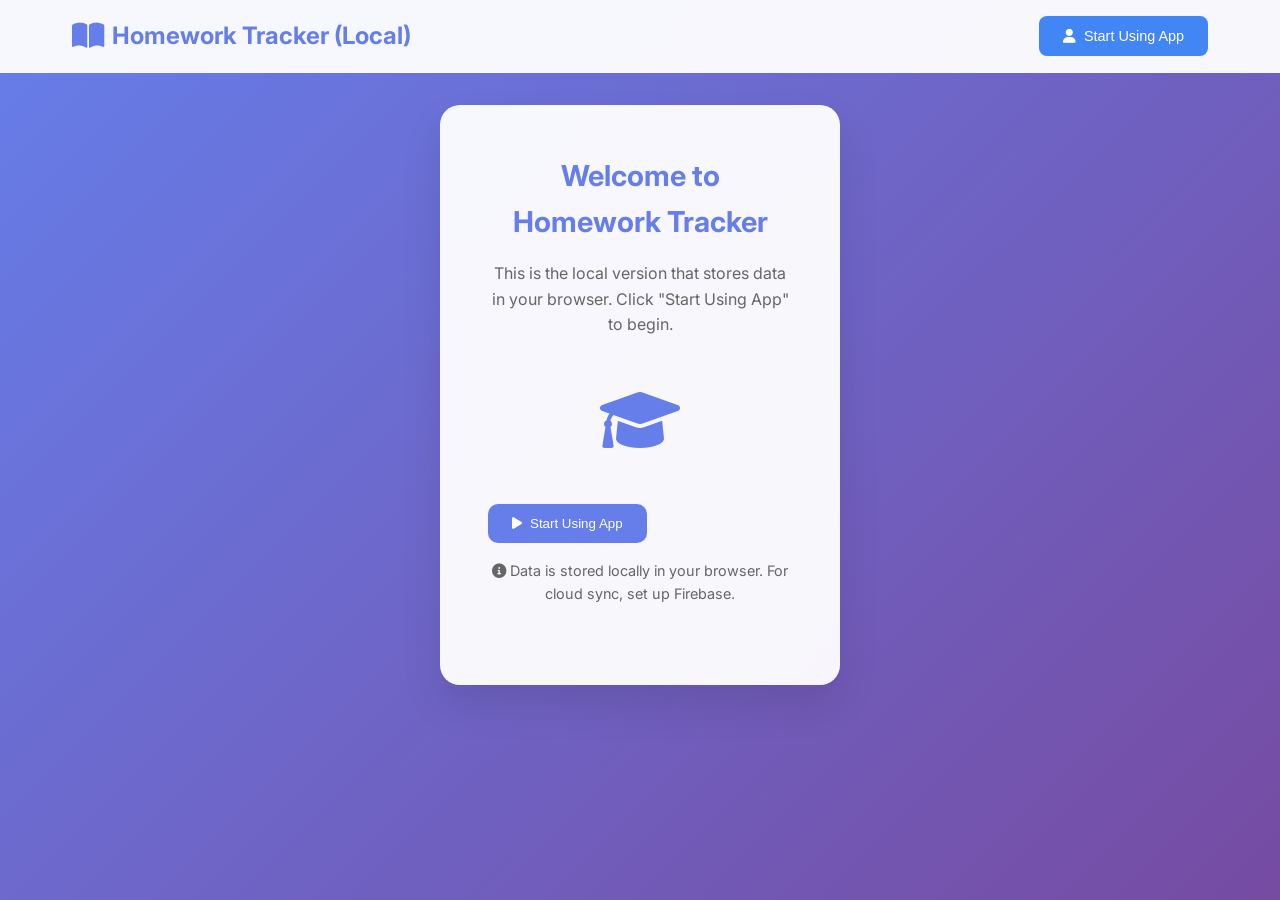
==== index-local.html @ 2eab3c73 "Add files via upload" ====
<!DOCTYPE html>
<html lang="en">
<head>
    <meta charset="UTF-8">
    <meta name="viewport" content="width=device-width, initial-scale=1.0">
    <title>Homework Tracker (Local Version)</title>
    <link rel="stylesheet" href="styles.css">
    <link href="https://fonts.googleapis.com/css2?family=Inter:wght@300;400;500;600;700&display=swap" rel="stylesheet">
    <link href="https://cdnjs.cloudflare.com/ajax/libs/font-awesome/6.0.0/css/all.min.css" rel="stylesheet">
</head>
<body>
    <div class="container">
        <!-- Header -->
        <header class="header">
            <div class="header-content">
                <h1 class="logo">
                    <i class="fas fa-book-open"></i>
                    Homework Tracker (Local)
                </h1>
                <div class="auth-section">
                    <button id="signin-btn" class="signin-btn">
                        <i class="fas fa-user"></i>
                        Start Using App
                    </button>
                    <button id="signout-btn" class="signout-btn" style="display: none;">
                        <i class="fas fa-sign-out-alt"></i>
                        Clear Data
                    </button>
                </div>
            </div>
        </header>

        <!-- Main Content -->
        <main class="main-content">
            <!-- Login Section -->
            <div id="login-section" class="login-section">
                <div class="login-card">
                    <h2>Welcome to Homework Tracker</h2>
                    <p>This is the local version that stores data in your browser. Click "Start Using App" to begin.</p>
                    <div class="login-illustration">
                        <i class="fas fa-graduation-cap"></i>
                    </div>
                    <button id="login-card-signin" class="primary-btn">
                        <i class="fas fa-play"></i>
                        Start Using App
                    </button>
                    <p style="margin-top: 1rem; font-size: 0.9rem; color: #666;">
                        <i class="fas fa-info-circle"></i>
                        Data is stored locally in your browser. For cloud sync, set up Firebase.
                    </p>
                </div>
            </div>

            <!-- App Section -->
            <div id="app-section" class="app-section" style="display: none;">
                <!-- Sidebar -->
                <aside class="sidebar">
                    <div class="sidebar-header">
                        <h3>Classes</h3>
                        <button class="add-btn" id="add-class-btn">
                            <i class="fas fa-plus"></i>
                        </button>
                    </div>
                    <div class="class-list">
                        <div class="class-item active" data-class="all">
                            <i class="fas fa-list"></i>
                            <span>All Homework</span>
                        </div>
                    </div>
                </aside>

                <!-- Main Area -->
                <main class="main-area">
                    <div class="toolbar">
                        <div class="toolbar-left">
                            <h2 id="current-class">All Homework</h2>
                            <span id="homework-count">0 assignments</span>
                        </div>
                        <button class="primary-btn" id="add-homework-btn">
                            <i class="fas fa-plus"></i>
                            Add Homework
                        </button>
                    </div>
                    <div class="homework-list" id="homework-list">
                        <div class="empty-state">
                            <i class="fas fa-clipboard-list"></i>
                            <h3>No homework yet</h3>
                            <p>Add your first homework assignment to get started</p>
                        </div>
                    </div>
                </main>
            </div>
        </main>
    </div>

    <!-- Add Homework Modal -->
    <div id="homework-modal" class="modal">
        <div class="modal-content">
            <div class="modal-header">
                <h3>Add New Homework</h3>
                <button class="close-btn" id="close-homework-modal">
                    <i class="fas fa-times"></i>
                </button>
            </div>
            <form id="homework-form">
                <div class="form-group">
                    <label for="homework-title">Title *</label>
                    <input type="text" id="homework-title" required>
                </div>
                <div class="form-group">
                    <label for="homework-description">Description</label>
                    <textarea id="homework-description" placeholder="Optional description..."></textarea>
                </div>
                <div class="form-row">
                    <div class="form-group">
                        <label for="homework-class">Class *</label>
                        <select id="homework-class" required>
                            <option value="">Select a class</option>
                        </select>
                    </div>
                    <div class="form-group">
                        <label for="homework-due-date">Due Date *</label>
                        <input type="date" id="homework-due-date" required>
                    </div>
                </div>
                <div class="form-group">
                    <label for="homework-priority">Priority</label>
                    <select id="homework-priority">
                        <option value="low">Low</option>
                        <option value="medium" selected>Medium</option>
                        <option value="high">High</option>
                    </select>
                </div>
                <div class="modal-actions">
                    <button type="button" class="secondary-btn" id="cancel-homework">Cancel</button>
                    <button type="submit" class="primary-btn">Add Homework</button>
                </div>
            </form>
        </div>
    </div>

    <!-- Add Class Modal -->
    <div id="class-modal" class="modal">
        <div class="modal-content">
            <div class="modal-header">
                <h3>Add New Class</h3>
                <button class="close-btn" id="close-class-modal">
                    <i class="fas fa-times"></i>
                </button>
            </div>
            <form id="class-form">
                <div class="form-group">
                    <label for="class-name">Class Name *</label>
                    <input type="text" id="class-name" required>
                </div>
                <div class="form-group">
                    <label for="class-color">Color</label>
                    <input type="color" id="class-color" value="#667eea">
                </div>
                <div class="modal-actions">
                    <button type="button" class="secondary-btn" id="cancel-class">Cancel</button>
                    <button type="submit" class="primary-btn">Add Class</button>
                </div>
            </form>
        </div>
    </div>

    <script src="script-local.js"></script>
</body>
</html>
---- styles.css ----
/* Reset and Base Styles */
* {
    margin: 0;
    padding: 0;
    box-sizing: border-box;
}

body {
    font-family: 'Inter', -apple-system, BlinkMacSystemFont, 'Segoe UI', Roboto, sans-serif;
    background: linear-gradient(135deg, #667eea 0%, #764ba2 100%);
    min-height: 100vh;
    color: #333;
    line-height: 1.6;
}

.container {
    min-height: 100vh;
    display: flex;
    flex-direction: column;
}

/* Header Styles */
.header {
    background: rgba(255, 255, 255, 0.95);
    backdrop-filter: blur(10px);
    border-bottom: 1px solid rgba(255, 255, 255, 0.2);
    padding: 1rem 0;
    position: sticky;
    top: 0;
    z-index: 100;
}

.header-content {
    max-width: 1200px;
    margin: 0 auto;
    padding: 0 2rem;
    display: flex;
    justify-content: space-between;
    align-items: center;
}

.logo {
    display: flex;
    align-items: center;
    gap: 0.5rem;
    font-size: 1.5rem;
    font-weight: 700;
    color: #667eea;
}

.logo i {
    font-size: 1.8rem;
}

.auth-section {
    display: flex;
    align-items: center;
    gap: 1rem;
}

.signin-btn {
    background: #4285f4;
    color: white;
    border: none;
    padding: 0.75rem 1.5rem;
    border-radius: 8px;
    cursor: pointer;
    font-size: 0.9rem;
    display: flex;
    align-items: center;
    gap: 0.5rem;
    transition: all 0.3s ease;
    font-weight: 500;
}

.signin-btn:hover {
    background: #3367d6;
    transform: translateY(-1px);
    box-shadow: 0 4px 12px rgba(66, 133, 244, 0.3);
}

.signout-btn {
    background: #ef4444;
    color: white;
    border: none;
    padding: 0.5rem 1rem;
    border-radius: 8px;
    cursor: pointer;
    font-size: 0.9rem;
    display: flex;
    align-items: center;
    gap: 0.5rem;
    transition: all 0.3s ease;
}

.signout-btn:hover {
    background: #dc2626;
    transform: translateY(-1px);
}

/* Main Content */
.main-content {
    flex: 1;
    max-width: 1200px;
    margin: 0 auto;
    width: 100%;
    padding: 2rem;
}

/* Login Section */
.login-section {
    display: flex;
    justify-content: center;
    align-items: center;
    min-height: 60vh;
}

.login-card {
    background: rgba(255, 255, 255, 0.95);
    backdrop-filter: blur(10px);
    border-radius: 20px;
    padding: 3rem;
    text-align: center;
    box-shadow: 0 20px 40px rgba(0, 0, 0, 0.1);
    max-width: 400px;
    width: 100%;
}

.login-card h2 {
    color: #667eea;
    margin-bottom: 1rem;
    font-size: 1.8rem;
}

.login-card p {
    color: #666;
    margin-bottom: 2rem;
}

.login-illustration {
    font-size: 4rem;
    color: #667eea;
    margin-bottom: 2rem;
}

/* App Section */
.app-section {
    display: flex;
    gap: 2rem;
    height: calc(100vh - 200px);
}

/* Sidebar */
.sidebar {
    background: rgba(255, 255, 255, 0.95);
    backdrop-filter: blur(10px);
    border-radius: 16px;
    padding: 1.5rem;
    width: 280px;
    box-shadow: 0 10px 30px rgba(0, 0, 0, 0.1);
}

.sidebar-header {
    display: flex;
    justify-content: space-between;
    align-items: center;
    margin-bottom: 1.5rem;
}

.sidebar-header h3 {
    color: #333;
    font-weight: 600;
}

.add-btn {
    background: #667eea;
    color: white;
    border: none;
    width: 32px;
    height: 32px;
    border-radius: 8px;
    cursor: pointer;
    display: flex;
    align-items: center;
    justify-content: center;
    transition: all 0.3s ease;
}

.add-btn:hover {
    background: #5a67d8;
    transform: scale(1.05);
}

.class-list {
    display: flex;
    flex-direction: column;
    gap: 0.5rem;
}

.class-item {
    display: flex;
    align-items: center;
    gap: 0.75rem;
    padding: 0.75rem 1rem;
    border-radius: 10px;
    cursor: pointer;
    transition: all 0.3s ease;
    color: #666;
}

.class-item:hover {
    background: rgba(102, 126, 234, 0.1);
    color: #667eea;
}

.class-item.active {
    background: #667eea;
    color: white;
}

.class-item i {
    font-size: 1.1rem;
}

/* Main Area */
.main-area {
    flex: 1;
    background: rgba(255, 255, 255, 0.95);
    backdrop-filter: blur(10px);
    border-radius: 16px;
    padding: 1.5rem;
    box-shadow: 0 10px 30px rgba(0, 0, 0, 0.1);
    display: flex;
    flex-direction: column;
}

/* Toolbar */
.toolbar {
    display: flex;
    justify-content: space-between;
    align-items: center;
    margin-bottom: 2rem;
    padding-bottom: 1rem;
    border-bottom: 1px solid #eee;
}

.toolbar-left h2 {
    color: #333;
    font-weight: 600;
    margin-bottom: 0.25rem;
}

.toolbar-left span {
    color: #666;
    font-size: 0.9rem;
}

.primary-btn {
    background: #667eea;
    color: white;
    border: none;
    padding: 0.75rem 1.5rem;
    border-radius: 10px;
    cursor: pointer;
    font-weight: 500;
    display: flex;
    align-items: center;
    gap: 0.5rem;
    transition: all 0.3s ease;
}

.primary-btn:hover {
    background: #5a67d8;
    transform: translateY(-2px);
    box-shadow: 0 5px 15px rgba(102, 126, 234, 0.3);
}

/* Homework List */
.homework-list {
    flex: 1;
    overflow-y: auto;
}

.empty-state {
    text-align: center;
    padding: 3rem;
    color: #666;
}

.empty-state i {
    font-size: 3rem;
    color: #ddd;
    margin-bottom: 1rem;
}

.empty-state h3 {
    margin-bottom: 0.5rem;
    color: #999;
}

.homework-item {
    background: white;
    border-radius: 12px;
    padding: 1.5rem;
    margin-bottom: 1rem;
    box-shadow: 0 2px 10px rgba(0, 0, 0, 0.05);
    border-left: 4px solid #667eea;
    transition: all 0.3s ease;
}

.homework-item:hover {
    transform: translateY(-2px);
    box-shadow: 0 5px 20px rgba(0, 0, 0, 0.1);
}

.homework-header {
    display: flex;
    justify-content: space-between;
    align-items: flex-start;
    margin-bottom: 1rem;
}

.homework-title {
    font-weight: 600;
    color: #333;
    font-size: 1.1rem;
}

.homework-actions {
    display: flex;
    gap: 0.5rem;
}

.action-btn {
    background: none;
    border: none;
    padding: 0.25rem;
    cursor: pointer;
    color: #666;
    border-radius: 4px;
    transition: all 0.3s ease;
}

.action-btn:hover {
    background: #f3f4f6;
    color: #333;
}

.action-btn.delete:hover {
    background: #fee2e2;
    color: #dc2626;
}

.homework-meta {
    display: flex;
    gap: 1rem;
    margin-bottom: 0.75rem;
    font-size: 0.9rem;
}

.meta-item {
    display: flex;
    align-items: center;
    gap: 0.25rem;
    color: #666;
}

.homework-description {
    color: #666;
    line-height: 1.5;
}

.priority-badge {
    padding: 0.25rem 0.5rem;
    border-radius: 6px;
    font-size: 0.75rem;
    font-weight: 500;
}

.priority-low {
    background: #dcfce7;
    color: #166534;
}

.priority-medium {
    background: #fef3c7;
    color: #92400e;
}

.priority-high {
    background: #fee2e2;
    color: #dc2626;
}

/* Modal Styles */
.modal {
    display: none;
    position: fixed;
    top: 0;
    left: 0;
    width: 100%;
    height: 100%;
    background: rgba(0, 0, 0, 0.5);
    backdrop-filter: blur(5px);
    z-index: 1000;
    align-items: center;
    justify-content: center;
}

.modal.show {
    display: flex;
}

.modal-content {
    background: white;
    border-radius: 16px;
    padding: 2rem;
    max-width: 500px;
    width: 90%;
    max-height: 90vh;
    overflow-y: auto;
    box-shadow: 0 20px 40px rgba(0, 0, 0, 0.2);
}

.modal-header {
    display: flex;
    justify-content: space-between;
    align-items: center;
    margin-bottom: 1.5rem;
}

.modal-header h3 {
    color: #333;
    font-weight: 600;
}

.close-btn {
    background: none;
    border: none;
    font-size: 1.2rem;
    cursor: pointer;
    color: #666;
    padding: 0.5rem;
    border-radius: 6px;
    transition: all 0.3s ease;
}

.close-btn:hover {
    background: #f3f4f6;
    color: #333;
}

/* Form Styles */
.form-group {
    margin-bottom: 1.5rem;
}

.form-row {
    display: grid;
    grid-template-columns: 1fr 1fr;
    gap: 1rem;
}

label {
    display: block;
    margin-bottom: 0.5rem;
    color: #333;
    font-weight: 500;
}

input, select, textarea {
    width: 100%;
    padding: 0.75rem;
    border: 2px solid #e5e7eb;
    border-radius: 8px;
    font-size: 1rem;
    transition: all 0.3s ease;
}

input:focus, select:focus, textarea:focus {
    outline: none;
    border-color: #667eea;
    box-shadow: 0 0 0 3px rgba(102, 126, 234, 0.1);
}

textarea {
    resize: vertical;
    min-height: 80px;
}

.modal-actions {
    display: flex;
    gap: 1rem;
    justify-content: flex-end;
    margin-top: 2rem;
}

.secondary-btn {
    background: #f3f4f6;
    color: #333;
    border: none;
    padding: 0.75rem 1.5rem;
    border-radius: 10px;
    cursor: pointer;
    font-weight: 500;
    transition: all 0.3s ease;
}

.secondary-btn:hover {
    background: #e5e7eb;
}

/* Responsive Design */
@media (max-width: 768px) {
    .header-content {
        padding: 0 1rem;
    }
    
    .main-content {
        padding: 1rem;
    }
    
    .app-section {
        flex-direction: column;
        height: auto;
    }
    
    .sidebar {
        width: 100%;
        margin-bottom: 1rem;
    }
    
    .form-row {
        grid-template-columns: 1fr;
    }
    
    .modal-content {
        margin: 1rem;
        padding: 1.5rem;
    }
    
    .toolbar {
        flex-direction: column;
        gap: 1rem;
        align-items: flex-start;
    }
}

/* Animation Classes */
.fade-in {
    animation: fadeIn 0.3s ease-in;
}

@keyframes fadeIn {
    from {
        opacity: 0;
        transform: translateY(20px);
    }
    to {
        opacity: 1;
        transform: translateY(0);
    }
}

.slide-in {
    animation: slideIn 0.3s ease-out;
}

@keyframes slideIn {
    from {
        transform: translateX(-100%);
    }
    to {
        transform: translateX(0);
    }
}
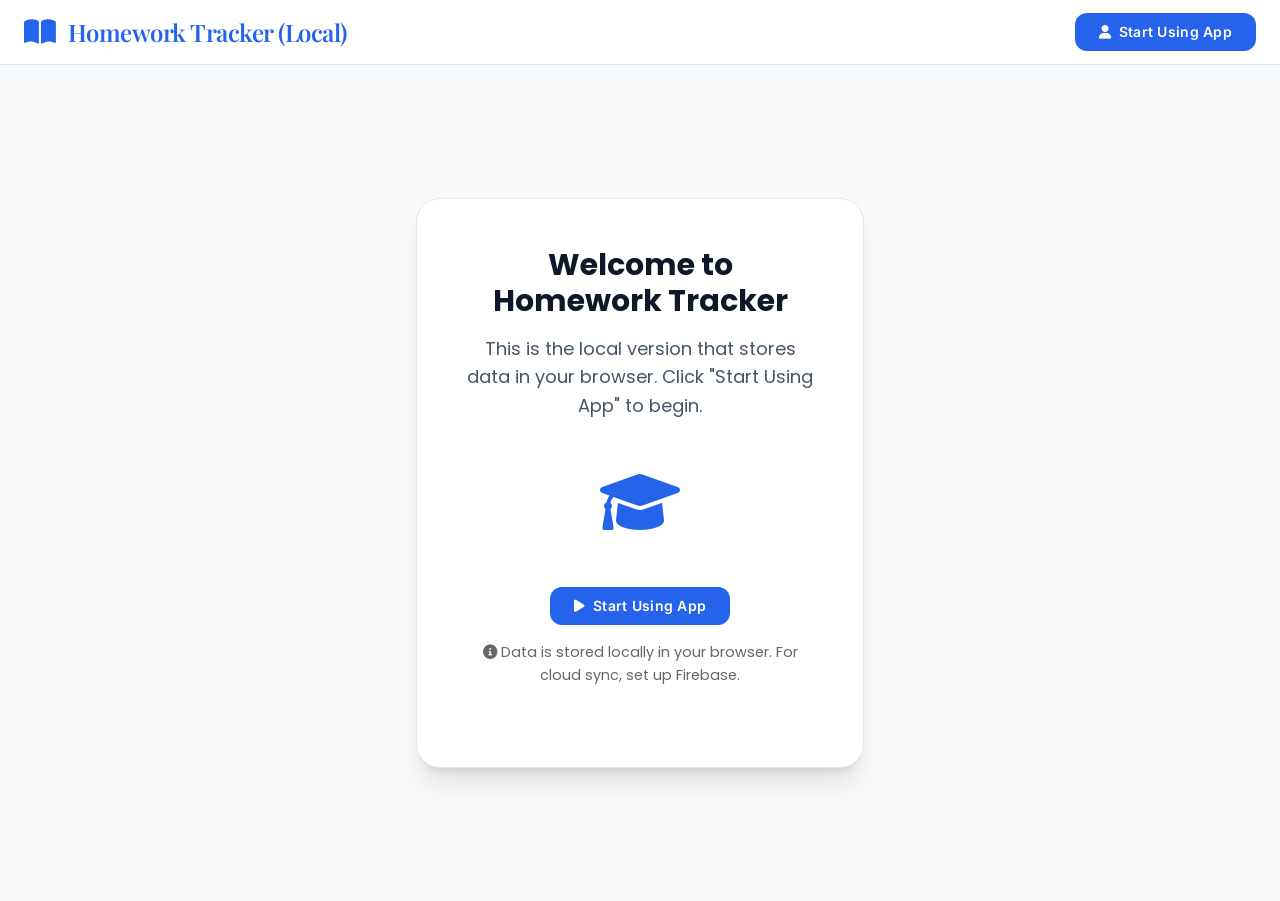
==== commit b03a302b: "Add files via upload" ====
--- a/index-local.html
+++ b/index-local.html
@@ -1,170 +1,268 @@
-<!DOCTYPE html>
-<html lang="en">
-<head>
-    <meta charset="UTF-8">
-    <meta name="viewport" content="width=device-width, initial-scale=1.0">
-    <title>Homework Tracker (Local Version)</title>
-    <link rel="stylesheet" href="styles.css">
-    <link href="https://fonts.googleapis.com/css2?family=Inter:wght@300;400;500;600;700&display=swap" rel="stylesheet">
-    <link href="https://cdnjs.cloudflare.com/ajax/libs/font-awesome/6.0.0/css/all.min.css" rel="stylesheet">
-</head>
-<body>
-    <div class="container">
-        <!-- Header -->
-        <header class="header">
-            <div class="header-content">
-                <h1 class="logo">
-                    <i class="fas fa-book-open"></i>
-                    Homework Tracker (Local)
-                </h1>
-                <div class="auth-section">
-                    <button id="signin-btn" class="signin-btn">
-                        <i class="fas fa-user"></i>
-                        Start Using App
-                    </button>
-                    <button id="signout-btn" class="signout-btn" style="display: none;">
-                        <i class="fas fa-sign-out-alt"></i>
-                        Clear Data
-                    </button>
-                </div>
-            </div>
-        </header>
-
-        <!-- Main Content -->
-        <main class="main-content">
-            <!-- Login Section -->
-            <div id="login-section" class="login-section">
-                <div class="login-card">
-                    <h2>Welcome to Homework Tracker</h2>
-                    <p>This is the local version that stores data in your browser. Click "Start Using App" to begin.</p>
-                    <div class="login-illustration">
-                        <i class="fas fa-graduation-cap"></i>
-                    </div>
-                    <button id="login-card-signin" class="primary-btn">
-                        <i class="fas fa-play"></i>
-                        Start Using App
-                    </button>
-                    <p style="margin-top: 1rem; font-size: 0.9rem; color: #666;">
-                        <i class="fas fa-info-circle"></i>
-                        Data is stored locally in your browser. For cloud sync, set up Firebase.
-                    </p>
-                </div>
-            </div>
-
-            <!-- App Section -->
-            <div id="app-section" class="app-section" style="display: none;">
-                <!-- Sidebar -->
-                <aside class="sidebar">
-                    <div class="sidebar-header">
-                        <h3>Classes</h3>
-                        <button class="add-btn" id="add-class-btn">
-                            <i class="fas fa-plus"></i>
-                        </button>
-                    </div>
-                    <div class="class-list">
-                        <div class="class-item active" data-class="all">
-                            <i class="fas fa-list"></i>
-                            <span>All Homework</span>
-                        </div>
-                    </div>
-                </aside>
-
-                <!-- Main Area -->
-                <main class="main-area">
-                    <div class="toolbar">
-                        <div class="toolbar-left">
-                            <h2 id="current-class">All Homework</h2>
-                            <span id="homework-count">0 assignments</span>
-                        </div>
-                        <button class="primary-btn" id="add-homework-btn">
-                            <i class="fas fa-plus"></i>
-                            Add Homework
-                        </button>
-                    </div>
-                    <div class="homework-list" id="homework-list">
-                        <div class="empty-state">
-                            <i class="fas fa-clipboard-list"></i>
-                            <h3>No homework yet</h3>
-                            <p>Add your first homework assignment to get started</p>
-                        </div>
-                    </div>
-                </main>
-            </div>
-        </main>
-    </div>
-
-    <!-- Add Homework Modal -->
-    <div id="homework-modal" class="modal">
-        <div class="modal-content">
-            <div class="modal-header">
-                <h3>Add New Homework</h3>
-                <button class="close-btn" id="close-homework-modal">
-                    <i class="fas fa-times"></i>
-                </button>
-            </div>
-            <form id="homework-form">
-                <div class="form-group">
-                    <label for="homework-title">Title *</label>
-                    <input type="text" id="homework-title" required>
-                </div>
-                <div class="form-group">
-                    <label for="homework-description">Description</label>
-                    <textarea id="homework-description" placeholder="Optional description..."></textarea>
-                </div>
-                <div class="form-row">
-                    <div class="form-group">
-                        <label for="homework-class">Class *</label>
-                        <select id="homework-class" required>
-                            <option value="">Select a class</option>
-                        </select>
-                    </div>
-                    <div class="form-group">
-                        <label for="homework-due-date">Due Date *</label>
-                        <input type="date" id="homework-due-date" required>
-                    </div>
-                </div>
-                <div class="form-group">
-                    <label for="homework-priority">Priority</label>
-                    <select id="homework-priority">
-                        <option value="low">Low</option>
-                        <option value="medium" selected>Medium</option>
-                        <option value="high">High</option>
-                    </select>
-                </div>
-                <div class="modal-actions">
-                    <button type="button" class="secondary-btn" id="cancel-homework">Cancel</button>
-                    <button type="submit" class="primary-btn">Add Homework</button>
-                </div>
-            </form>
-        </div>
-    </div>
-
-    <!-- Add Class Modal -->
-    <div id="class-modal" class="modal">
-        <div class="modal-content">
-            <div class="modal-header">
-                <h3>Add New Class</h3>
-                <button class="close-btn" id="close-class-modal">
-                    <i class="fas fa-times"></i>
-                </button>
-            </div>
-            <form id="class-form">
-                <div class="form-group">
-                    <label for="class-name">Class Name *</label>
-                    <input type="text" id="class-name" required>
-                </div>
-                <div class="form-group">
-                    <label for="class-color">Color</label>
-                    <input type="color" id="class-color" value="#667eea">
-                </div>
-                <div class="modal-actions">
-                    <button type="button" class="secondary-btn" id="cancel-class">Cancel</button>
-                    <button type="submit" class="primary-btn">Add Class</button>
-                </div>
-            </form>
-        </div>
-    </div>
-
-    <script src="script-local.js"></script>
-</body>
-</html>
+<!DOCTYPE html>
+<html lang="en">
+<head>
+    <meta charset="UTF-8">
+    <meta name="viewport" content="width=device-width, initial-scale=1.0">
+    <title>Homework Tracker (Local Version)</title>
+    <link rel="stylesheet" href="styles.css?v=13">
+    <link href="https://fonts.googleapis.com/css2?family=Inter:wght@300;400;500;600;700&family=Poppins:wght@300;400;500;600;700;800&family=JetBrains+Mono:wght@400;500;600&family=Playfair+Display:wght@400;500;600;700&display=swap" rel="stylesheet">
+    <link href="https://cdnjs.cloudflare.com/ajax/libs/font-awesome/6.0.0/css/all.min.css" rel="stylesheet">
+</head>
+<body>
+    <div class="container">
+        <!-- Header -->
+        <header class="header">
+            <div class="header-content">
+                <h1 class="logo">
+                    <i class="fas fa-book-open"></i>
+                    Homework Tracker (Local)
+                </h1>
+                <div class="auth-section">
+                    <button id="signin-btn" class="btn btn-primary">
+                        <i class="fas fa-user"></i>
+                        Start Using App
+                    </button>
+                    <button id="signout-btn" class="btn btn-danger" style="display: none;">
+                        <i class="fas fa-sign-out-alt"></i>
+                        Clear Data
+                    </button>
+                </div>
+            </div>
+        </header>
+
+        <!-- Main Content -->
+        <main class="main-content">
+            <!-- Login Section -->
+            <div id="login-section" class="login-section">
+                <div class="login-card">
+                    <h2>Welcome to Homework Tracker</h2>
+                    <p>This is the local version that stores data in your browser. Click "Start Using App" to begin.</p>
+                    <div class="login-illustration">
+                        <i class="fas fa-graduation-cap"></i>
+                    </div>
+                    <button id="login-card-signin" class="btn btn-primary">
+                        <i class="fas fa-play"></i>
+                        Start Using App
+                    </button>
+                    <p style="margin-top: 1rem; font-size: 0.9rem; color: #666;">
+                        <i class="fas fa-info-circle"></i>
+                        Data is stored locally in your browser. For cloud sync, set up Firebase.
+                    </p>
+                </div>
+            </div>
+
+            <!-- App Section -->
+            <div id="app-section" class="app-section" style="display: none;">
+                <!-- Sidebar -->
+                <aside class="sidebar">
+                    <div class="sidebar-header">
+                        <h3>Classes</h3>
+                        <button class="btn btn-secondary btn-icon" id="add-class-btn">
+                            <i class="fas fa-plus"></i>
+                        </button>
+                    </div>
+                    <div class="class-list" id="class-list">
+                        <div class="class-item active" data-class="all">
+                            <i class="fas fa-list"></i>
+                            <span>All Homework</span>
+                        </div>
+                    </div>
+                </aside>
+
+                <!-- Main Area -->
+                <div class="main-area">
+                    <div class="toolbar">
+                        <div class="toolbar-left">
+                            <h2 id="current-class">All Homework</h2>
+                            <span id="homework-count">0 assignments</span>
+                        </div>
+                        <button class="btn btn-primary" id="add-homework-btn">
+                            <i class="fas fa-plus"></i>
+                            Add Homework
+                        </button>
+                    </div>
+                    <div class="homework-list" id="homework-list">
+                        <div class="empty-state">
+                            <i class="fas fa-clipboard-list"></i>
+                            <h3>No homework yet</h3>
+                            <p>Add your first homework assignment to get started</p>
+                        </div>
+                    </div>
+                </div>
+            </div>
+        </main>
+    </div>
+
+    <!-- Add Homework Modal -->
+    <div id="homework-modal" class="modal">
+        <div class="modal-content">
+            <div class="modal-header">
+                <h3>Add New Homework</h3>
+                <button class="close-btn" id="close-homework-modal">
+                    <i class="fas fa-times"></i>
+                </button>
+            </div>
+            <form id="homework-form">
+                <div class="form-group">
+                    <label for="homework-title">Title *</label>
+                    <input type="text" id="homework-title" required>
+                </div>
+                <div class="form-group">
+                    <label for="homework-description">Description</label>
+                    <textarea id="homework-description" placeholder="Optional description..."></textarea>
+                </div>
+                <div class="form-row">
+                    <div class="form-group">
+                        <label for="homework-class">Class *</label>
+                        <select id="homework-class" required>
+                            <option value="">Select a class</option>
+                        </select>
+                    </div>
+                    <div class="form-group">
+                        <label for="homework-due-date">Due Date *</label>
+                        <input type="date" id="homework-due-date" required>
+                    </div>
+                </div>
+                <div class="form-group">
+                    <label for="homework-priority">Priority</label>
+                    <select id="homework-priority">
+                        <option value="low">Low</option>
+                        <option value="medium" selected>Medium</option>
+                        <option value="high">High</option>
+                    </select>
+                </div>
+                <div class="modal-actions">
+                    <button type="button" class="btn btn-secondary" id="cancel-homework">Cancel</button>
+                    <button type="submit" class="btn btn-primary">Add Homework</button>
+                </div>
+            </form>
+        </div>
+    </div>
+
+    <!-- Add Class Modal -->
+    <div id="class-modal" class="modal">
+        <div class="modal-content">
+            <div class="modal-header">
+                <h3>Add New Class</h3>
+                <button class="close-btn" id="close-class-modal">
+                    <i class="fas fa-times"></i>
+                </button>
+            </div>
+            <form id="class-form">
+                <div class="form-group">
+                    <label for="class-name">Class Name *</label>
+                    <input type="text" id="class-name" required>
+                </div>
+                            <div class="form-group">
+                <label for="class-color">Color</label>
+                <div class="color-picker-container">
+                    <div class="preset-colors">
+                        <div class="preset-color" style="background-color: #667eea;" data-color="#667eea"></div>
+                        <div class="preset-color" style="background-color: #ef4444;" data-color="#ef4444"></div>
+                        <div class="preset-color" style="background-color: #10b981;" data-color="#10b981"></div>
+                        <div class="preset-color" style="background-color: #f59e0b;" data-color="#f59e0b"></div>
+                        <div class="preset-color" style="background-color: #8b5cf6;" data-color="#8b5cf6"></div>
+                        <div class="preset-color" style="background-color: #ec4899;" data-color="#ec4899"></div>
+                        <div class="preset-color" style="background-color: #06b6d4;" data-color="#06b6d4"></div>
+                        <div class="preset-color" style="background-color: #84cc16;" data-color="#84cc16"></div>
+                    </div>
+                    <div class="color-picker-label">Custom:</div>
+                    <input type="color" id="class-color" value="#667eea">
+                </div>
+            </div>
+                <div class="modal-actions">
+                    <button type="button" class="btn btn-secondary" id="cancel-class">Cancel</button>
+                    <button type="submit" class="btn btn-primary">Add Class</button>
+                </div>
+            </form>
+        </div>
+    </div>
+
+    <!-- Edit Homework Modal -->
+    <div id="edit-homework-modal" class="modal">
+        <div class="modal-content">
+            <div class="modal-header">
+                <h3>Edit Homework</h3>
+                <button class="close-btn" id="close-edit-homework-modal">
+                    <i class="fas fa-times"></i>
+                </button>
+            </div>
+            <form id="edit-homework-form">
+                <div class="form-group">
+                    <label for="edit-homework-title">Title</label>
+                    <input type="text" id="edit-homework-title" required>
+                </div>
+                <div class="form-group">
+                    <label for="edit-homework-description">Description</label>
+                    <textarea id="edit-homework-description" rows="3"></textarea>
+                </div>
+                <div class="form-row">
+                    <div class="form-group">
+                        <label for="edit-homework-class">Class</label>
+                        <select id="edit-homework-class" required>
+                            <option value="">Select a class</option>
+                        </select>
+                    </div>
+                    <div class="form-group">
+                        <label for="edit-homework-due-date">Due Date</label>
+                        <input type="datetime-local" id="edit-homework-due-date" required>
+                    </div>
+                </div>
+                <div class="form-group">
+                    <label for="edit-homework-priority">Priority</label>
+                    <select id="edit-homework-priority">
+                        <option value="low">Low</option>
+                        <option value="medium">Medium</option>
+                        <option value="high">High</option>
+                    </select>
+                </div>
+                <div class="modal-actions">
+                    <button type="button" class="btn btn-secondary" id="cancel-edit-homework">Cancel</button>
+                    <button type="submit" class="btn btn-primary">Update Homework</button>
+                </div>
+            </form>
+        </div>
+    </div>
+
+    <!-- Edit Class Modal -->
+    <div id="edit-class-modal" class="modal">
+        <div class="modal-content">
+            <div class="modal-header">
+                <h3>Edit Class</h3>
+                <button class="close-btn" id="close-edit-class-modal">
+                    <i class="fas fa-times"></i>
+                </button>
+            </div>
+            <form id="edit-class-form">
+                <div class="form-group">
+                    <label for="edit-class-name">Class Name</label>
+                    <input type="text" id="edit-class-name" required>
+                </div>
+                            <div class="form-group">
+                <label for="edit-class-color">Color</label>
+                <div class="color-picker-container">
+                    <div class="preset-colors">
+                        <div class="preset-color" style="background-color: #667eea;" data-color="#667eea"></div>
+                        <div class="preset-color" style="background-color: #ef4444;" data-color="#ef4444"></div>
+                        <div class="preset-color" style="background-color: #10b981;" data-color="#10b981"></div>
+                        <div class="preset-color" style="background-color: #f59e0b;" data-color="#f59e0b"></div>
+                        <div class="preset-color" style="background-color: #8b5cf6;" data-color="#8b5cf6"></div>
+                        <div class="preset-color" style="background-color: #ec4899;" data-color="#ec4899"></div>
+                        <div class="preset-color" style="background-color: #06b6d4;" data-color="#06b6d4"></div>
+                        <div class="preset-color" style="background-color: #84cc16;" data-color="#84cc16"></div>
+                    </div>
+                    <div class="color-picker-label">Custom:</div>
+                    <input type="color" id="edit-class-color" value="#667eea">
+                </div>
+            </div>
+                <div class="modal-actions">
+                    <button type="button" class="btn btn-secondary" id="cancel-edit-class">Cancel</button>
+                    <button type="submit" class="btn btn-primary">Update Class</button>
+                </div>
+            </form>
+        </div>
+    </div>
+
+    <script src="script-local.js?v=9"></script>
+</body>
+</html>
--- a/styles.css
+++ b/styles.css
@@ -1,576 +1,1301 @@
-/* Reset and Base Styles */
-* {
-    margin: 0;
-    padding: 0;
-    box-sizing: border-box;
-}
-
-body {
-    font-family: 'Inter', -apple-system, BlinkMacSystemFont, 'Segoe UI', Roboto, sans-serif;
-    background: linear-gradient(135deg, #667eea 0%, #764ba2 100%);
-    min-height: 100vh;
-    color: #333;
-    line-height: 1.6;
-}
-
-.container {
-    min-height: 100vh;
-    display: flex;
-    flex-direction: column;
-}
-
-/* Header Styles */
-.header {
-    background: rgba(255, 255, 255, 0.95);
-    backdrop-filter: blur(10px);
-    border-bottom: 1px solid rgba(255, 255, 255, 0.2);
-    padding: 1rem 0;
-    position: sticky;
-    top: 0;
-    z-index: 100;
-}
-
-.header-content {
-    max-width: 1200px;
-    margin: 0 auto;
-    padding: 0 2rem;
-    display: flex;
-    justify-content: space-between;
-    align-items: center;
-}
-
-.logo {
-    display: flex;
-    align-items: center;
-    gap: 0.5rem;
-    font-size: 1.5rem;
-    font-weight: 700;
-    color: #667eea;
-}
-
-.logo i {
-    font-size: 1.8rem;
-}
-
-.auth-section {
-    display: flex;
-    align-items: center;
-    gap: 1rem;
-}
-
-.signin-btn {
-    background: #4285f4;
-    color: white;
-    border: none;
-    padding: 0.75rem 1.5rem;
-    border-radius: 8px;
-    cursor: pointer;
-    font-size: 0.9rem;
-    display: flex;
-    align-items: center;
-    gap: 0.5rem;
-    transition: all 0.3s ease;
-    font-weight: 500;
-}
-
-.signin-btn:hover {
-    background: #3367d6;
-    transform: translateY(-1px);
-    box-shadow: 0 4px 12px rgba(66, 133, 244, 0.3);
-}
-
-.signout-btn {
-    background: #ef4444;
-    color: white;
-    border: none;
-    padding: 0.5rem 1rem;
-    border-radius: 8px;
-    cursor: pointer;
-    font-size: 0.9rem;
-    display: flex;
-    align-items: center;
-    gap: 0.5rem;
-    transition: all 0.3s ease;
-}
-
-.signout-btn:hover {
-    background: #dc2626;
-    transform: translateY(-1px);
-}
-
-/* Main Content */
-.main-content {
-    flex: 1;
-    max-width: 1200px;
-    margin: 0 auto;
-    width: 100%;
-    padding: 2rem;
-}
-
-/* Login Section */
-.login-section {
-    display: flex;
-    justify-content: center;
-    align-items: center;
-    min-height: 60vh;
-}
-
-.login-card {
-    background: rgba(255, 255, 255, 0.95);
-    backdrop-filter: blur(10px);
-    border-radius: 20px;
-    padding: 3rem;
-    text-align: center;
-    box-shadow: 0 20px 40px rgba(0, 0, 0, 0.1);
-    max-width: 400px;
-    width: 100%;
-}
-
-.login-card h2 {
-    color: #667eea;
-    margin-bottom: 1rem;
-    font-size: 1.8rem;
-}
-
-.login-card p {
-    color: #666;
-    margin-bottom: 2rem;
-}
-
-.login-illustration {
-    font-size: 4rem;
-    color: #667eea;
-    margin-bottom: 2rem;
-}
-
-/* App Section */
-.app-section {
-    display: flex;
-    gap: 2rem;
-    height: calc(100vh - 200px);
-}
-
-/* Sidebar */
-.sidebar {
-    background: rgba(255, 255, 255, 0.95);
-    backdrop-filter: blur(10px);
-    border-radius: 16px;
-    padding: 1.5rem;
-    width: 280px;
-    box-shadow: 0 10px 30px rgba(0, 0, 0, 0.1);
-}
-
-.sidebar-header {
-    display: flex;
-    justify-content: space-between;
-    align-items: center;
-    margin-bottom: 1.5rem;
-}
-
-.sidebar-header h3 {
-    color: #333;
-    font-weight: 600;
-}
-
-.add-btn {
-    background: #667eea;
-    color: white;
-    border: none;
-    width: 32px;
-    height: 32px;
-    border-radius: 8px;
-    cursor: pointer;
-    display: flex;
-    align-items: center;
-    justify-content: center;
-    transition: all 0.3s ease;
-}
-
-.add-btn:hover {
-    background: #5a67d8;
-    transform: scale(1.05);
-}
-
-.class-list {
-    display: flex;
-    flex-direction: column;
-    gap: 0.5rem;
-}
-
-.class-item {
-    display: flex;
-    align-items: center;
-    gap: 0.75rem;
-    padding: 0.75rem 1rem;
-    border-radius: 10px;
-    cursor: pointer;
-    transition: all 0.3s ease;
-    color: #666;
-}
-
-.class-item:hover {
-    background: rgba(102, 126, 234, 0.1);
-    color: #667eea;
-}
-
-.class-item.active {
-    background: #667eea;
-    color: white;
-}
-
-.class-item i {
-    font-size: 1.1rem;
-}
-
-/* Main Area */
-.main-area {
-    flex: 1;
-    background: rgba(255, 255, 255, 0.95);
-    backdrop-filter: blur(10px);
-    border-radius: 16px;
-    padding: 1.5rem;
-    box-shadow: 0 10px 30px rgba(0, 0, 0, 0.1);
-    display: flex;
-    flex-direction: column;
-}
-
-/* Toolbar */
-.toolbar {
-    display: flex;
-    justify-content: space-between;
-    align-items: center;
-    margin-bottom: 2rem;
-    padding-bottom: 1rem;
-    border-bottom: 1px solid #eee;
-}
-
-.toolbar-left h2 {
-    color: #333;
-    font-weight: 600;
-    margin-bottom: 0.25rem;
-}
-
-.toolbar-left span {
-    color: #666;
-    font-size: 0.9rem;
-}
-
-.primary-btn {
-    background: #667eea;
-    color: white;
-    border: none;
-    padding: 0.75rem 1.5rem;
-    border-radius: 10px;
-    cursor: pointer;
-    font-weight: 500;
-    display: flex;
-    align-items: center;
-    gap: 0.5rem;
-    transition: all 0.3s ease;
-}
-
-.primary-btn:hover {
-    background: #5a67d8;
-    transform: translateY(-2px);
-    box-shadow: 0 5px 15px rgba(102, 126, 234, 0.3);
-}
-
-/* Homework List */
-.homework-list {
-    flex: 1;
-    overflow-y: auto;
-}
-
-.empty-state {
-    text-align: center;
-    padding: 3rem;
-    color: #666;
-}
-
-.empty-state i {
-    font-size: 3rem;
-    color: #ddd;
-    margin-bottom: 1rem;
-}
-
-.empty-state h3 {
-    margin-bottom: 0.5rem;
-    color: #999;
-}
-
-.homework-item {
-    background: white;
-    border-radius: 12px;
-    padding: 1.5rem;
-    margin-bottom: 1rem;
-    box-shadow: 0 2px 10px rgba(0, 0, 0, 0.05);
-    border-left: 4px solid #667eea;
-    transition: all 0.3s ease;
-}
-
-.homework-item:hover {
-    transform: translateY(-2px);
-    box-shadow: 0 5px 20px rgba(0, 0, 0, 0.1);
-}
-
-.homework-header {
-    display: flex;
-    justify-content: space-between;
-    align-items: flex-start;
-    margin-bottom: 1rem;
-}
-
-.homework-title {
-    font-weight: 600;
-    color: #333;
-    font-size: 1.1rem;
-}
-
-.homework-actions {
-    display: flex;
-    gap: 0.5rem;
-}
-
-.action-btn {
-    background: none;
-    border: none;
-    padding: 0.25rem;
-    cursor: pointer;
-    color: #666;
-    border-radius: 4px;
-    transition: all 0.3s ease;
-}
-
-.action-btn:hover {
-    background: #f3f4f6;
-    color: #333;
-}
-
-.action-btn.delete:hover {
-    background: #fee2e2;
-    color: #dc2626;
-}
-
-.homework-meta {
-    display: flex;
-    gap: 1rem;
-    margin-bottom: 0.75rem;
-    font-size: 0.9rem;
-}
-
-.meta-item {
-    display: flex;
-    align-items: center;
-    gap: 0.25rem;
-    color: #666;
-}
-
-.homework-description {
-    color: #666;
-    line-height: 1.5;
-}
-
-.priority-badge {
-    padding: 0.25rem 0.5rem;
-    border-radius: 6px;
-    font-size: 0.75rem;
-    font-weight: 500;
-}
-
-.priority-low {
-    background: #dcfce7;
-    color: #166534;
-}
-
-.priority-medium {
-    background: #fef3c7;
-    color: #92400e;
-}
-
-.priority-high {
-    background: #fee2e2;
-    color: #dc2626;
-}
-
-/* Modal Styles */
-.modal {
-    display: none;
-    position: fixed;
-    top: 0;
-    left: 0;
-    width: 100%;
-    height: 100%;
-    background: rgba(0, 0, 0, 0.5);
-    backdrop-filter: blur(5px);
-    z-index: 1000;
-    align-items: center;
-    justify-content: center;
-}
-
-.modal.show {
-    display: flex;
-}
-
-.modal-content {
-    background: white;
-    border-radius: 16px;
-    padding: 2rem;
-    max-width: 500px;
-    width: 90%;
-    max-height: 90vh;
-    overflow-y: auto;
-    box-shadow: 0 20px 40px rgba(0, 0, 0, 0.2);
-}
-
-.modal-header {
-    display: flex;
-    justify-content: space-between;
-    align-items: center;
-    margin-bottom: 1.5rem;
-}
-
-.modal-header h3 {
-    color: #333;
-    font-weight: 600;
-}
-
-.close-btn {
-    background: none;
-    border: none;
-    font-size: 1.2rem;
-    cursor: pointer;
-    color: #666;
-    padding: 0.5rem;
-    border-radius: 6px;
-    transition: all 0.3s ease;
-}
-
-.close-btn:hover {
-    background: #f3f4f6;
-    color: #333;
-}
-
-/* Form Styles */
-.form-group {
-    margin-bottom: 1.5rem;
-}
-
-.form-row {
-    display: grid;
-    grid-template-columns: 1fr 1fr;
-    gap: 1rem;
-}
-
-label {
-    display: block;
-    margin-bottom: 0.5rem;
-    color: #333;
-    font-weight: 500;
-}
-
-input, select, textarea {
-    width: 100%;
-    padding: 0.75rem;
-    border: 2px solid #e5e7eb;
-    border-radius: 8px;
-    font-size: 1rem;
-    transition: all 0.3s ease;
-}
-
-input:focus, select:focus, textarea:focus {
-    outline: none;
-    border-color: #667eea;
-    box-shadow: 0 0 0 3px rgba(102, 126, 234, 0.1);
-}
-
-textarea {
-    resize: vertical;
-    min-height: 80px;
-}
-
-.modal-actions {
-    display: flex;
-    gap: 1rem;
-    justify-content: flex-end;
-    margin-top: 2rem;
-}
-
-.secondary-btn {
-    background: #f3f4f6;
-    color: #333;
-    border: none;
-    padding: 0.75rem 1.5rem;
-    border-radius: 10px;
-    cursor: pointer;
-    font-weight: 500;
-    transition: all 0.3s ease;
-}
-
-.secondary-btn:hover {
-    background: #e5e7eb;
-}
-
-/* Responsive Design */
-@media (max-width: 768px) {
-    .header-content {
-        padding: 0 1rem;
-    }
-    
-    .main-content {
-        padding: 1rem;
-    }
-    
-    .app-section {
-        flex-direction: column;
-        height: auto;
-    }
-    
-    .sidebar {
-        width: 100%;
-        margin-bottom: 1rem;
-    }
-    
-    .form-row {
-        grid-template-columns: 1fr;
-    }
-    
-    .modal-content {
-        margin: 1rem;
-        padding: 1.5rem;
-    }
-    
-    .toolbar {
-        flex-direction: column;
-        gap: 1rem;
-        align-items: flex-start;
-    }
-}
-
-/* Animation Classes */
-.fade-in {
-    animation: fadeIn 0.3s ease-in;
-}
-
-@keyframes fadeIn {
-    from {
-        opacity: 0;
-        transform: translateY(20px);
-    }
-    to {
-        opacity: 1;
-        transform: translateY(0);
-    }
-}
-
-.slide-in {
-    animation: slideIn 0.3s ease-out;
-}
-
-@keyframes slideIn {
-    from {
-        transform: translateX(-100%);
-    }
-    to {
-        transform: translateX(0);
-    }
-}
+/* Modern Minimalist Design - Homework Tracker */
+
+/* CSS Custom Properties for Design System */
+:root {
+    /* Color Palette - Modern Neutral with Accent */
+    --color-primary: #2563eb;
+    --color-primary-hover: #1d4ed8;
+    --color-primary-light: #dbeafe;
+    --color-secondary: #64748b;
+    --color-success: #10b981;
+    --color-warning: #f59e0b;
+    --color-error: #ef4444;
+    
+    /* Neutral Colors */
+    --color-white: #ffffff;
+    --color-gray-50: #f8fafc;
+    --color-gray-100: #f1f5f9;
+    --color-gray-200: #e2e8f0;
+    --color-gray-300: #cbd5e1;
+    --color-gray-400: #94a3b8;
+    --color-gray-500: #64748b;
+    --color-gray-600: #475569;
+    --color-gray-700: #334155;
+    --color-gray-800: #1e293b;
+    --color-gray-900: #0f172a;
+    
+    /* Typography */
+    --font-family-primary: 'Poppins', -apple-system, BlinkMacSystemFont, 'Segoe UI', sans-serif;
+    --font-family-secondary: 'Inter', -apple-system, BlinkMacSystemFont, 'Segoe UI', sans-serif;
+    --font-family-display: 'Playfair Display', Georgia, serif;
+    --font-family-mono: 'JetBrains Mono', 'Fira Code', 'Consolas', monospace;
+    --font-size-xs: 0.75rem;
+    --font-size-sm: 0.875rem;
+    --font-size-base: 1rem;
+    --font-size-lg: 1.125rem;
+    --font-size-xl: 1.25rem;
+    --font-size-2xl: 1.5rem;
+    --font-size-3xl: 1.875rem;
+    
+    /* Spacing */
+    --spacing-1: 0.25rem;
+    --spacing-2: 0.5rem;
+    --spacing-3: 0.75rem;
+    --spacing-4: 1rem;
+    --spacing-5: 1.25rem;
+    --spacing-6: 1.5rem;
+    --spacing-8: 2rem;
+    --spacing-10: 2.5rem;
+    --spacing-12: 3rem;
+    --spacing-16: 4rem;
+    
+    /* Border Radius */
+    --radius-sm: 0.375rem;
+    --radius-md: 0.5rem;
+    --radius-lg: 0.75rem;
+    --radius-xl: 1rem;
+    --radius-2xl: 1.5rem;
+    
+    /* Shadows */
+    --shadow-sm: 0 1px 2px 0 rgb(0 0 0 / 0.05);
+    --shadow-md: 0 4px 6px -1px rgb(0 0 0 / 0.1), 0 2px 4px -2px rgb(0 0 0 / 0.1);
+    --shadow-lg: 0 10px 15px -3px rgb(0 0 0 / 0.1), 0 4px 6px -4px rgb(0 0 0 / 0.1);
+    --shadow-xl: 0 20px 25px -5px rgb(0 0 0 / 0.1), 0 8px 10px -6px rgb(0 0 0 / 0.1);
+    
+    /* Transitions */
+    --transition-fast: 150ms ease;
+    --transition-normal: 250ms ease;
+    --transition-slow: 300ms ease;
+}
+
+/* Reset and Base Styles */
+*,
+*::before,
+*::after {
+    box-sizing: border-box;
+    margin: 0;
+    padding: 0;
+}
+
+html {
+    scroll-behavior: smooth;
+    font-size: 16px;
+}
+
+body {
+    font-family: var(--font-family-primary);
+    font-size: var(--font-size-base);
+    line-height: 1.6;
+    color: var(--color-gray-800);
+    background-color: var(--color-gray-50);
+    -webkit-font-smoothing: antialiased;
+    -moz-osx-font-smoothing: grayscale;
+}
+
+/* Layout Container */
+.container {
+    min-height: 100vh;
+    display: flex;
+    flex-direction: column;
+}
+
+/* Header */
+.header {
+    background-color: var(--color-white);
+    border-bottom: 1px solid var(--color-gray-200);
+    position: sticky;
+    top: 0;
+    z-index: 50;
+    backdrop-filter: blur(10px);
+    background-color: rgba(255, 255, 255, 0.9);
+}
+
+.header-content {
+    max-width: 1400px;
+    margin: 0 auto;
+    padding: 0 var(--spacing-6);
+    height: 4rem;
+    display: flex;
+    align-items: center;
+    justify-content: space-between;
+}
+
+.logo {
+    display: flex;
+    align-items: center;
+    gap: var(--spacing-3);
+    font-family: var(--font-family-display);
+    font-size: var(--font-size-2xl);
+    font-weight: 600;
+    color: var(--color-primary);
+    text-decoration: none;
+    letter-spacing: -0.02em;
+}
+
+.logo i {
+    font-size: 1.75rem;
+    color: var(--color-primary);
+}
+
+.auth-section {
+    display: flex;
+    align-items: center;
+    gap: var(--spacing-3);
+}
+
+/* Buttons */
+.btn {
+    display: inline-flex;
+    align-items: center;
+    justify-content: center;
+    gap: var(--spacing-2);
+    padding: var(--spacing-3) var(--spacing-6);
+    font-family: var(--font-family-secondary);
+    font-size: var(--font-size-sm);
+    font-weight: 600;
+    line-height: 1;
+    border: none;
+    border-radius: var(--radius-lg);
+    cursor: pointer;
+    transition: all var(--transition-normal);
+    text-decoration: none;
+    white-space: nowrap;
+    letter-spacing: 0.02em;
+}
+
+.btn:focus {
+    outline: 2px solid transparent;
+    outline-offset: 2px;
+    box-shadow: 0 0 0 3px var(--color-primary-light);
+}
+
+.btn-primary {
+    background-color: var(--color-primary);
+    color: var(--color-white);
+}
+
+.btn-primary:hover {
+    background-color: var(--color-primary-hover);
+    transform: translateY(-1px);
+    box-shadow: var(--shadow-lg);
+}
+
+.btn-secondary {
+    background-color: var(--color-gray-100);
+    color: var(--color-gray-700);
+}
+
+.btn-secondary:hover {
+    background-color: var(--color-gray-200);
+}
+
+.btn-ghost {
+    background-color: transparent;
+    color: var(--color-gray-600);
+}
+
+.btn-ghost:hover {
+    background-color: var(--color-gray-100);
+    color: var(--color-gray-800);
+}
+
+.btn-danger {
+    background-color: var(--color-error);
+    color: var(--color-white);
+}
+
+.btn-danger:hover {
+    background-color: #dc2626;
+    transform: translateY(-1px);
+}
+
+.btn-sm {
+    padding: var(--spacing-2) var(--spacing-4);
+    font-size: var(--font-size-xs);
+}
+
+.btn-icon {
+    padding: var(--spacing-2);
+    width: 2rem;
+    height: 2rem;
+}
+
+/* Main Content */
+.main-content {
+    flex: 1;
+    max-width: 1800px;
+    margin: 0 auto;
+    width: 100%;
+    padding: var(--spacing-8) var(--spacing-6);
+}
+
+/* Login Section */
+.login-section {
+    display: flex;
+    align-items: center;
+    justify-content: center;
+    min-height: calc(100vh - 8rem);
+}
+
+.login-card {
+    background-color: var(--color-white);
+    border-radius: var(--radius-2xl);
+    padding: var(--spacing-12);
+    text-align: center;
+    box-shadow: var(--shadow-xl);
+    max-width: 28rem;
+    width: 100%;
+    border: 1px solid var(--color-gray-200);
+}
+
+.login-illustration {
+    font-size: 4rem;
+    color: var(--color-primary);
+    margin-bottom: var(--spacing-8);
+}
+
+.login-card h2 {
+    font-size: var(--font-size-3xl);
+    font-weight: 700;
+    color: var(--color-gray-900);
+    margin-bottom: var(--spacing-4);
+    line-height: 1.2;
+}
+
+.login-card p {
+    color: var(--color-gray-600);
+    margin-bottom: var(--spacing-8);
+    font-size: var(--font-size-lg);
+}
+
+/* App Section */
+.app-section {
+    display: grid;
+    grid-template-columns: 240px 1fr;
+    gap: var(--spacing-6);
+    height: calc(100vh - 12rem);
+    width: 100%;
+}
+
+/* Sidebar */
+.sidebar {
+    background-color: var(--color-white);
+    border-radius: var(--radius-xl);
+    padding: var(--spacing-5);
+    box-shadow: var(--shadow-sm);
+    border: 1px solid var(--color-gray-200);
+    height: fit-content;
+}
+
+.sidebar-header {
+    display: flex;
+    align-items: center;
+    justify-content: space-between;
+    margin-bottom: var(--spacing-5);
+    padding-bottom: var(--spacing-3);
+    border-bottom: 1px solid var(--color-gray-200);
+}
+
+.sidebar-header h3 {
+    font-family: var(--font-family-display);
+    font-size: var(--font-size-xl);
+    font-weight: 600;
+    color: var(--color-gray-900);
+    letter-spacing: -0.01em;
+}
+
+.class-list {
+    display: flex;
+    flex-direction: column;
+    gap: var(--spacing-1);
+}
+
+.class-item {
+    display: flex;
+    align-items: center;
+    justify-content: space-between;
+    gap: var(--spacing-3);
+    padding: var(--spacing-3) var(--spacing-4);
+    border-radius: var(--radius-lg);
+    transition: all var(--transition-fast);
+    color: var(--color-gray-600);
+    font-weight: 500;
+    font-size: var(--font-size-sm);
+}
+
+.class-info {
+    display: flex;
+    align-items: center;
+    gap: var(--spacing-3);
+    cursor: pointer;
+    flex: 1;
+}
+
+.class-info:hover {
+    color: var(--color-gray-800);
+}
+
+.class-actions {
+    display: flex;
+    gap: var(--spacing-1);
+    opacity: 0;
+    transition: opacity var(--transition-normal);
+}
+
+.class-item:hover .class-actions {
+    opacity: 1;
+}
+
+.class-item.active .class-actions {
+    opacity: 1;
+}
+
+.class-item.active {
+    background-color: var(--color-primary);
+    color: var(--color-white);
+}
+
+.class-item.active .class-info:hover {
+    color: var(--color-white);
+}
+
+.homework-count {
+    font-size: var(--font-size-xs);
+    color: var(--color-gray-500);
+    font-weight: 400;
+}
+
+.class-item.active .homework-count {
+    color: var(--color-white);
+    opacity: 0.8;
+}
+
+.class-item i {
+    font-size: 1rem;
+    width: 1rem;
+    text-align: center;
+}
+
+/* Main Area */
+.main-area {
+    background-color: var(--color-white);
+    border-radius: var(--radius-xl);
+    padding: var(--spacing-6);
+    box-shadow: var(--shadow-sm);
+    border: 1px solid var(--color-gray-200);
+    display: flex;
+    flex-direction: column;
+    overflow: hidden;
+    min-width: 0;
+    width: 100%;
+}
+
+/* Toolbar */
+.toolbar {
+    display: flex;
+    align-items: center;
+    justify-content: space-between;
+    margin-bottom: var(--spacing-6);
+    padding-bottom: var(--spacing-4);
+    border-bottom: 1px solid var(--color-gray-200);
+}
+
+.toolbar-left h2 {
+    font-family: var(--font-family-display);
+    font-size: var(--font-size-3xl);
+    font-weight: 600;
+    color: var(--color-gray-900);
+    margin-bottom: var(--spacing-1);
+    letter-spacing: -0.02em;
+}
+
+.toolbar-left span {
+    color: var(--color-gray-500);
+    font-size: var(--font-size-sm);
+    font-weight: 500;
+}
+
+/* Homework List */
+.homework-list {
+    flex: 1;
+    overflow-y: auto;
+    padding-right: var(--spacing-2);
+    padding-top: var(--spacing-4);
+}
+
+.homework-list::-webkit-scrollbar {
+    width: 4px;
+}
+
+.homework-list::-webkit-scrollbar-track {
+    background: var(--color-gray-100);
+    border-radius: var(--radius-md);
+}
+
+.homework-list::-webkit-scrollbar-thumb {
+    background: var(--color-gray-300);
+    border-radius: var(--radius-md);
+}
+
+.homework-list::-webkit-scrollbar-thumb:hover {
+    background: var(--color-gray-400);
+}
+
+/* Empty State */
+.empty-state {
+    display: flex;
+    flex-direction: column;
+    align-items: center;
+    justify-content: center;
+    text-align: center;
+    padding: var(--spacing-16);
+    color: var(--color-gray-500);
+}
+
+.empty-state i {
+    font-size: 4rem;
+    color: var(--color-gray-300);
+    margin-bottom: var(--spacing-6);
+}
+
+.empty-state h3 {
+    font-size: var(--font-size-xl);
+    font-weight: 600;
+    color: var(--color-gray-700);
+    margin-bottom: var(--spacing-3);
+}
+
+.empty-state p {
+    font-size: var(--font-size-base);
+    color: var(--color-gray-500);
+    max-width: 24rem;
+    line-height: 1.6;
+}
+
+/* Homework Cards */
+.homework-item {
+    background: var(--color-white);
+    border: 2px solid var(--color-gray-200);
+    border-radius: var(--radius-xl);
+    padding: var(--spacing-6);
+    margin-bottom: var(--spacing-4);
+    transition: all var(--transition-normal);
+    position: relative;
+    overflow: hidden;
+    box-shadow: var(--shadow-sm);
+}
+
+.homework-item {
+    position: relative;
+}
+
+.homework-item::after {
+    content: '';
+    position: absolute;
+    top: var(--spacing-4);
+    right: var(--spacing-4);
+    width: 12px;
+    height: 12px;
+    border-radius: 50%;
+    background: var(--color-gray-300);
+    transition: all var(--transition-fast);
+    z-index: 1;
+}
+
+.homework-item:hover {
+    border-color: var(--color-primary);
+    box-shadow: var(--shadow-lg);
+    transform: translateY(-1px);
+}
+
+.homework-item.overdue::after {
+    background: var(--color-error);
+    box-shadow: 0 0 0 3px rgba(239, 68, 68, 0.2);
+}
+
+.homework-item.due-soon::after {
+    background: var(--color-warning);
+    box-shadow: 0 0 0 3px rgba(245, 158, 11, 0.2);
+}
+
+.homework-item.completed::after {
+    background: var(--color-success);
+    box-shadow: 0 0 0 3px rgba(34, 197, 94, 0.2);
+}
+
+/* Card Header */
+.homework-header {
+    display: flex;
+    align-items: flex-start;
+    justify-content: space-between;
+    margin-bottom: var(--spacing-4);
+    gap: var(--spacing-4);
+}
+
+.homework-title {
+    display: flex;
+    align-items: flex-start;
+    gap: var(--spacing-4);
+    flex: 1;
+    min-width: 0;
+}
+
+.homework-title input[type="checkbox"] {
+    width: 1.5rem;
+    height: 1.5rem;
+    border-radius: var(--radius-md);
+    border: 2px solid var(--color-gray-300);
+    background-color: var(--color-white);
+    cursor: pointer;
+    margin: 0;
+    appearance: none;
+    transition: all var(--transition-fast);
+    flex-shrink: 0;
+    margin-top: 0.125rem;
+}
+
+.homework-title input[type="checkbox"]:checked {
+    background-color: var(--color-primary);
+    border-color: var(--color-primary);
+    background-image: url("data:image/svg+xml,%3csvg viewBox='0 0 16 16' fill='white' xmlns='http://www.w3.org/2000/svg'%3e%3cpath d='m13.854 3.646-7.5 7.5a.5.5 0 0 1-.708 0l-3.5-3.5a.5.5 0 1 1 .708-.708L6 10.293l7.146-7.147a.5.5 0 0 1 .708.708z'/%3e%3c/svg%3e");
+    background-size: 0.75rem;
+    background-position: center;
+    background-repeat: no-repeat;
+}
+
+.homework-title input[type="checkbox"]:hover {
+    border-color: var(--color-primary-hover);
+    transform: scale(1.05);
+}
+
+.homework-title span {
+    font-family: var(--font-family-secondary);
+    font-size: var(--font-size-xl);
+    font-weight: 600;
+    color: var(--color-gray-900);
+    transition: all var(--transition-fast);
+    line-height: 1.3;
+    word-wrap: break-word;
+    letter-spacing: -0.01em;
+}
+
+.homework-item.completed .homework-title span {
+    text-decoration: line-through;
+    color: var(--color-gray-500);
+}
+
+.homework-item.completed {
+    background: var(--color-gray-50);
+    border-color: var(--color-gray-200);
+}
+
+/* Card Actions */
+.homework-actions {
+    display: flex;
+    gap: var(--spacing-2);
+    flex-shrink: 0;
+}
+
+.action-btn {
+    padding: var(--spacing-3);
+    border: none;
+    border-radius: var(--radius-xl);
+    background-color: var(--color-gray-100);
+    color: var(--color-gray-600);
+    cursor: pointer;
+    transition: all var(--transition-fast);
+    display: flex;
+    align-items: center;
+    justify-content: center;
+    width: 2.5rem;
+    height: 2.5rem;
+    font-size: 1rem;
+}
+
+.action-btn:hover {
+    background-color: var(--color-gray-200);
+    color: var(--color-gray-800);
+    transform: translateY(-1px);
+}
+
+.action-btn.edit:hover {
+    background-color: var(--color-primary);
+    color: var(--color-white);
+}
+
+.action-btn.delete:hover {
+    background-color: var(--color-error);
+    color: var(--color-white);
+}
+
+/* Card Meta Information */
+.homework-meta {
+    display: grid;
+    grid-template-columns: repeat(auto-fit, minmax(180px, 1fr));
+    gap: var(--spacing-4);
+    margin-bottom: var(--spacing-4);
+    padding: var(--spacing-4);
+    background-color: var(--color-gray-50);
+    border-radius: var(--radius-lg);
+    border: 1px solid var(--color-gray-200);
+}
+
+.meta-item {
+    display: flex;
+    align-items: center;
+    gap: var(--spacing-3);
+    font-size: var(--font-size-sm);
+    color: var(--color-gray-700);
+    font-weight: 500;
+}
+
+.meta-item i {
+    font-size: 1rem;
+    width: 1.25rem;
+    text-align: center;
+    color: var(--color-gray-500);
+}
+
+.meta-item .meta-label {
+    color: var(--color-gray-500);
+    font-weight: 400;
+}
+
+.meta-item .meta-value {
+    color: var(--color-gray-900);
+    font-weight: 600;
+    font-family: var(--font-family-mono);
+    letter-spacing: 0.02em;
+}
+
+/* Card Description */
+.homework-description {
+    color: var(--color-gray-700);
+    line-height: 1.6;
+    font-size: var(--font-size-base);
+    margin-top: var(--spacing-3);
+    padding: var(--spacing-4);
+    background-color: var(--color-gray-50);
+    border-radius: var(--radius-lg);
+    border: 1px solid var(--color-gray-200);
+    border-left: 4px solid var(--color-primary);
+}
+
+/* Priority Badges */
+.priority-badge {
+    padding: var(--spacing-2) var(--spacing-4);
+    border-radius: var(--radius-xl);
+    font-family: var(--font-family-mono);
+    font-size: var(--font-size-xs);
+    font-weight: 600;
+    text-transform: uppercase;
+    letter-spacing: 0.15em;
+    border: 1px solid transparent;
+    display: inline-flex;
+    align-items: center;
+    gap: var(--spacing-2);
+}
+
+/* Class Actions */
+.class-actions .action-btn {
+    padding: var(--spacing-1);
+    border: none;
+    background: transparent;
+    color: var(--color-gray-500);
+    border-radius: var(--radius-md);
+    cursor: pointer;
+    transition: all var(--transition-fast);
+    font-size: var(--font-size-sm);
+}
+
+.class-actions .action-btn:hover {
+    background-color: var(--color-gray-100);
+    color: var(--color-gray-700);
+}
+
+.class-actions .action-btn.edit:hover {
+    background-color: var(--color-primary-light);
+    color: var(--color-primary);
+}
+
+.class-actions .action-btn.delete:hover {
+    background-color: var(--color-error-light);
+    color: var(--color-error);
+}
+
+.class-item.active .class-actions .action-btn {
+    color: var(--color-white);
+    opacity: 0.8;
+}
+
+.class-item.active .class-actions .action-btn:hover {
+    background-color: rgba(255, 255, 255, 0.2);
+    color: var(--color-white);
+    opacity: 1;
+}
+
+.priority-badge::before {
+    content: '';
+    width: 0.5rem;
+    height: 0.5rem;
+    border-radius: 50%;
+    background-color: currentColor;
+}
+
+.priority-low {
+    background-color: var(--color-primary-light);
+    color: var(--color-primary);
+    border-color: var(--color-primary-light);
+}
+
+.priority-medium {
+    background-color: var(--color-warning);
+    color: var(--color-white);
+    border-color: var(--color-warning);
+}
+
+.priority-high {
+    background-color: var(--color-error);
+    color: var(--color-white);
+    border-color: var(--color-error);
+}
+
+/* Status Badges */
+.status-badge {
+    padding: var(--spacing-2) var(--spacing-4);
+    border-radius: var(--radius-xl);
+    font-family: var(--font-family-mono);
+    font-size: var(--font-size-xs);
+    font-weight: 600;
+    text-transform: uppercase;
+    letter-spacing: 0.15em;
+    display: inline-flex;
+    align-items: center;
+    gap: var(--spacing-2);
+    box-shadow: var(--shadow-sm);
+}
+
+.overdue-badge {
+    background-color: var(--color-error);
+    color: var(--color-white);
+    border: 1px solid var(--color-error);
+    box-shadow: 0 2px 4px rgba(239, 68, 68, 0.3);
+}
+
+.due-soon-badge {
+    background-color: var(--color-warning);
+    color: var(--color-white);
+    border: 1px solid var(--color-warning);
+    box-shadow: 0 2px 4px rgba(245, 158, 11, 0.3);
+}
+
+.completed-badge {
+    background-color: var(--color-success);
+    color: var(--color-white);
+    border: 1px solid var(--color-success);
+    box-shadow: 0 2px 4px rgba(34, 197, 94, 0.3);
+}
+
+.status-badge {
+    background-color: var(--color-primary);
+    color: var(--color-white);
+    border: 1px solid var(--color-primary);
+    box-shadow: 0 2px 4px rgba(59, 130, 246, 0.3);
+}
+
+/* Modal Styles */
+.modal {
+    position: fixed;
+    inset: 0;
+    background-color: rgba(0, 0, 0, 0.5);
+    backdrop-filter: blur(4px);
+    z-index: 50;
+    display: none;
+    align-items: center;
+    justify-content: center;
+    padding: var(--spacing-4);
+}
+
+.modal.show {
+    display: flex;
+    animation: fadeIn 0.2s ease-out;
+}
+
+.modal-content {
+    background-color: var(--color-white);
+    border-radius: var(--radius-2xl);
+    padding: var(--spacing-8);
+    width: 100%;
+    max-width: 32rem;
+    max-height: 90vh;
+    overflow-y: auto;
+    box-shadow: var(--shadow-xl);
+    border: 1px solid var(--color-gray-200);
+    animation: slideUp 0.2s ease-out;
+}
+
+.modal-header {
+    display: flex;
+    align-items: center;
+    justify-content: space-between;
+    margin-bottom: var(--spacing-6);
+    padding-bottom: var(--spacing-4);
+    border-bottom: 1px solid var(--color-gray-200);
+}
+
+.modal-header h3 {
+    font-family: var(--font-family-display);
+    font-size: var(--font-size-2xl);
+    font-weight: 600;
+    color: var(--color-gray-900);
+    letter-spacing: -0.01em;
+}
+
+.close-btn {
+    background: none;
+    border: none;
+    font-size: 1.5rem;
+    cursor: pointer;
+    color: var(--color-gray-400);
+    padding: var(--spacing-2);
+    border-radius: var(--radius-md);
+    transition: all var(--transition-fast);
+}
+
+.close-btn:hover {
+    background-color: var(--color-gray-100);
+    color: var(--color-gray-600);
+}
+
+/* Form Styles */
+.form-group {
+    margin-bottom: var(--spacing-6);
+}
+
+.form-row {
+    display: grid;
+    grid-template-columns: 1fr 1fr;
+    gap: var(--spacing-4);
+}
+
+label {
+    display: block;
+    margin-bottom: var(--spacing-2);
+    color: var(--color-gray-700);
+    font-family: var(--font-family-secondary);
+    font-weight: 600;
+    font-size: var(--font-size-sm);
+    letter-spacing: 0.02em;
+}
+
+input,
+select,
+textarea {
+    width: 100%;
+    padding: var(--spacing-3) var(--spacing-4);
+    border: 2px solid var(--color-gray-200);
+    border-radius: var(--radius-lg);
+    font-size: var(--font-size-base);
+    color: var(--color-gray-900);
+    transition: all var(--transition-fast);
+    background-color: var(--color-white);
+}
+
+input:focus,
+select:focus,
+textarea:focus {
+    outline: none;
+    border-color: var(--color-primary);
+    box-shadow: 0 0 0 3px var(--color-primary-light);
+}
+
+textarea {
+    resize: vertical;
+    min-height: 6rem;
+    line-height: 1.6;
+}
+
+.modal-actions {
+    display: flex;
+    gap: var(--spacing-3);
+    justify-content: flex-end;
+    margin-top: var(--spacing-8);
+    padding-top: var(--spacing-6);
+    border-top: 1px solid var(--color-gray-200);
+}
+
+/* Animations */
+@keyframes fadeIn {
+    from {
+        opacity: 0;
+    }
+    to {
+        opacity: 1;
+    }
+}
+
+@keyframes slideUp {
+    from {
+        opacity: 0;
+        transform: translateY(20px);
+    }
+    to {
+        opacity: 1;
+        transform: translateY(0);
+    }
+}
+
+/* Responsive Design */
+@media (min-width: 1600px) {
+    .main-content {
+        max-width: 2000px;
+    }
+    
+    .app-section {
+        gap: var(--spacing-10);
+    }
+    
+    .main-area {
+        padding: var(--spacing-10);
+    }
+}
+
+@media (max-width: 1024px) {
+    .app-section {
+        grid-template-columns: 240px 1fr;
+        gap: var(--spacing-6);
+    }
+    
+    .sidebar {
+        padding: var(--spacing-5);
+    }
+    
+    .main-area {
+        padding: var(--spacing-6);
+    }
+}
+
+@media (max-width: 768px) {
+    .header-content {
+        padding: 0 var(--spacing-4);
+    }
+    
+    .main-content {
+        padding: var(--spacing-6) var(--spacing-4);
+    }
+    
+    .app-section {
+        grid-template-columns: 1fr;
+        gap: var(--spacing-4);
+        height: auto;
+    }
+    
+    .sidebar {
+        order: 2;
+        padding: var(--spacing-4);
+    }
+    
+    .main-area {
+        order: 1;
+        padding: var(--spacing-5);
+    }
+    
+    .toolbar {
+        flex-direction: column;
+        align-items: flex-start;
+        gap: var(--spacing-4);
+    }
+    
+    .form-row {
+        grid-template-columns: 1fr;
+    }
+    
+    .modal-content {
+        margin: var(--spacing-4);
+        padding: var(--spacing-6);
+    }
+    
+    .login-card {
+        padding: var(--spacing-8);
+        margin: var(--spacing-4);
+    }
+    
+    /* Homework Cards Mobile */
+    .homework-item {
+        padding: var(--spacing-6);
+        margin-bottom: var(--spacing-4);
+    }
+    
+    .homework-header {
+        flex-direction: column;
+        align-items: flex-start;
+        gap: var(--spacing-4);
+    }
+    
+    .homework-title {
+        width: 100%;
+    }
+    
+    .homework-title span {
+        font-size: var(--font-size-lg);
+    }
+    
+    .homework-actions {
+        align-self: flex-end;
+        width: 100%;
+        justify-content: flex-end;
+    }
+    
+    .homework-meta {
+        grid-template-columns: 1fr;
+        gap: var(--spacing-4);
+        padding: var(--spacing-4);
+    }
+    
+    .homework-description {
+        padding: var(--spacing-4);
+        margin-top: var(--spacing-3);
+    }
+}
+
+@media (max-width: 480px) {
+    .homework-item {
+        padding: var(--spacing-5);
+        margin-bottom: var(--spacing-3);
+    }
+    
+    .homework-title span {
+        font-size: var(--font-size-base);
+    }
+    
+    .homework-meta {
+        grid-template-columns: 1fr;
+        gap: var(--spacing-3);
+        padding: var(--spacing-3);
+    }
+    
+    .meta-item {
+        font-size: var(--font-size-xs);
+    }
+    
+    .homework-description {
+        padding: var(--spacing-3);
+        font-size: var(--font-size-sm);
+    }
+    
+    .action-btn {
+        width: 2.25rem;
+        height: 2.25rem;
+        padding: var(--spacing-2);
+    }
+    
+    .modal-actions {
+        flex-direction: column;
+    }
+    
+    .toolbar-left h2 {
+        font-size: var(--font-size-xl);
+    }
+}
+
+/* Dark mode support (optional) */
+@media (prefers-color-scheme: dark) {
+    :root {
+        --color-white: #1e293b;
+        --color-gray-50: #0f172a;
+        --color-gray-100: #1e293b;
+        --color-gray-200: #334155;
+        --color-gray-300: #475569;
+        --color-gray-400: #64748b;
+        --color-gray-500: #94a3b8;
+        --color-gray-600: #cbd5e1;
+        --color-gray-700: #e2e8f0;
+        --color-gray-800: #f1f5f9;
+        --color-gray-900: #f8fafc;
+    }
+}
+
+/* Utility Classes */
+.sr-only {
+    position: absolute;
+    width: 1px;
+    height: 1px;
+    padding: 0;
+    margin: -1px;
+    overflow: hidden;
+    clip: rect(0, 0, 0, 0);
+    white-space: nowrap;
+    border: 0;
+}
+
+.text-center {
+    text-align: center;
+}
+
+.text-left {
+    text-align: left;
+}
+
+.text-right {
+    text-align: right;
+}
+
+.font-bold {
+    font-weight: 700;
+}
+
+.font-semibold {
+    font-weight: 600;
+}
+
+.font-medium {
+    font-weight: 500;
+}
+
+.hidden {
+    display: none !important;
+}
+
+.flex {
+    display: flex;
+}
+
+.flex-col {
+    flex-direction: column;
+}
+
+.items-center {
+    align-items: center;
+}
+
+.justify-center {
+    justify-content: center;
+}
+
+.justify-between {
+    justify-content: space-between;
+}
+
+.gap-2 {
+    gap: var(--spacing-2);
+}
+
+.gap-4 {
+    gap: var(--spacing-4);
+}
+
+.w-full {
+    width: 100%;
+}
+
+.h-full {
+    height: 100%;
+}
+
+/* Color Picker Styling */
+input[type="color"] {
+    -webkit-appearance: none;
+    -moz-appearance: none;
+    appearance: none;
+    width: 48px;
+    height: 48px;
+    border: 2px solid var(--color-gray-200);
+    border-radius: 8px;
+    cursor: pointer;
+    background: none;
+    transition: all var(--transition-fast);
+    position: relative;
+}
+
+input[type="color"]::-webkit-color-swatch-wrapper {
+    padding: 0;
+    border-radius: 6px;
+    overflow: hidden;
+}
+
+input[type="color"]::-webkit-color-swatch {
+    border: none;
+    border-radius: 6px;
+    width: 100%;
+    height: 100%;
+}
+
+input[type="color"]::-moz-color-swatch {
+    border: none;
+    border-radius: 6px;
+    width: 100%;
+    height: 100%;
+}
+
+input[type="color"]:hover {
+    border-color: var(--color-gray-400);
+    transform: translateY(-1px);
+}
+
+input[type="color"]:focus {
+    outline: none;
+    border-color: var(--color-primary);
+    box-shadow: 0 0 0 3px var(--color-primary-light);
+}
+
+/* Color Picker Container */
+.color-picker-container {
+    display: flex;
+    align-items: center;
+    gap: var(--spacing-4);
+    margin-bottom: var(--spacing-4);
+    padding: var(--spacing-4);
+    background: linear-gradient(135deg, var(--color-gray-50) 0%, var(--color-white) 100%);
+    border-radius: var(--radius-lg);
+    border: 1px solid var(--color-gray-200);
+}
+
+.color-picker-label {
+    font-weight: 600;
+    color: var(--color-gray-700);
+    font-size: var(--font-size-sm);
+    text-transform: uppercase;
+    letter-spacing: 0.05em;
+}
+
+/* Preset Color Options */
+.preset-colors {
+    display: flex;
+    gap: var(--spacing-2);
+    flex-wrap: wrap;
+}
+
+.preset-color {
+    width: 40px;
+    height: 40px;
+    border-radius: 50%;
+    border: 3px solid var(--color-white);
+    cursor: pointer;
+    transition: all var(--transition-fast);
+    position: relative;
+    box-shadow: 0 2px 8px rgba(0, 0, 0, 0.1);
+}
+
+.preset-color:hover {
+    transform: scale(1.15);
+    box-shadow: 0 6px 20px rgba(0, 0, 0, 0.2);
+}
+
+.preset-color.selected {
+    border-color: var(--color-gray-800);
+    box-shadow: 0 0 0 4px var(--color-primary-light), 0 8px 25px rgba(0, 0, 0, 0.25);
+    transform: scale(1.1);
+}
+
+.preset-color.selected::after {
+    content: '✓';
+    position: absolute;
+    top: 50%;
+    left: 50%;
+    transform: translate(-50%, -50%);
+    color: white;
+    font-weight: bold;
+    font-size: 16px;
+    text-shadow: 0 2px 4px rgba(0, 0, 0, 0.6);
+    font-family: var(--font-family-mono);
+}
